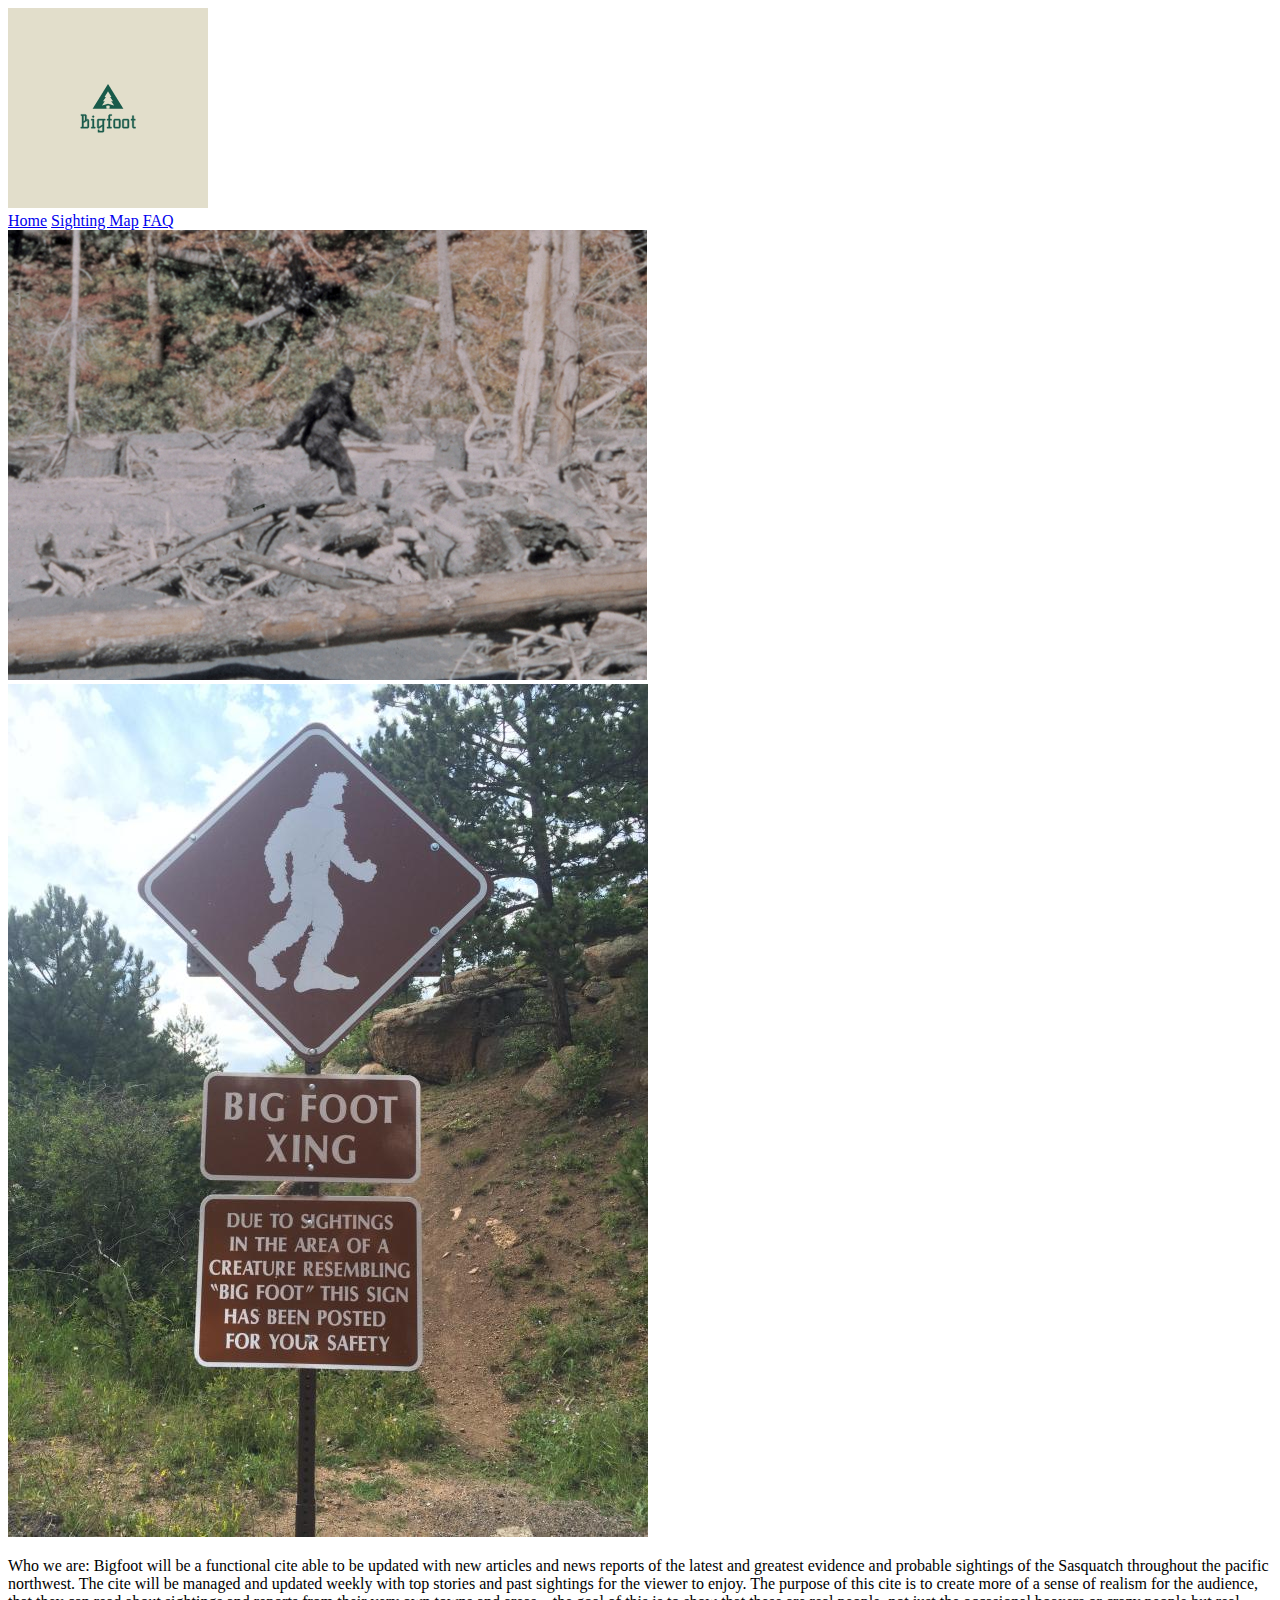
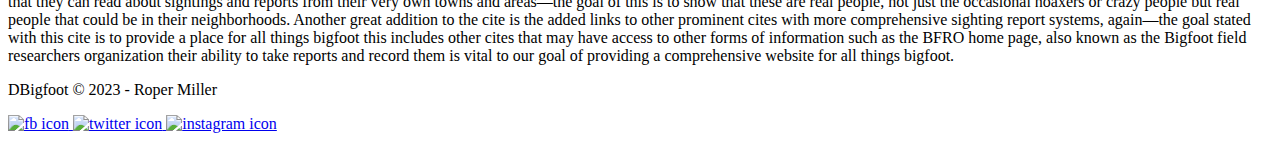
==== personalsiteplan/index.html @ c7a87f4d "Personal website html" ====
<!DOCTYPE html>
<html lang="en">
<head>
    <meta charset="UTF-8">
    <meta http-equiv="X-UA-Compatible" content="IE=edge">
    <meta name="viewport" content="width=device-width, initial-scale=1.0">
    <link rel = "stylesheet" href = "#">
    <title>Bigfoot</title>
</head>
<body>
    <header>
        <a id="logolink" href="#">
            <img class="logo" src="images/bigfootlogo.png" alt="Bigfoot Logo">
        </a>
        <nav>
            <a href="index.html">Home</a>
            <a href="personalsub1.html">Sighting Map</a>
            <a href="personalsub2.html">FAQ</a>
        </nav>
    </header>
    <main>
        <img src="images/Optimized-bluffcreek.jpg" alt="title">
        <img src="images/Optimized-bigxingtrue.jpg" alt="title">
        <p>
            Who we are: Bigfoot will be a functional cite able to be updated with new articles and news reports of the latest and greatest evidence and probable sightings of the Sasquatch throughout the pacific northwest. The cite will be managed and updated weekly with top stories and past sightings for the viewer to enjoy. The purpose of this cite is to create more of a sense of realism for the audience, that they can read about sightings and reports from their very own towns and areas—the goal of this is to show that these are real people, not just the occasional hoaxers or crazy people but real people that could be in their neighborhoods. Another great addition to the cite is the added links to other prominent cites with more comprehensive sighting report systems, again—the goal stated with this cite is to provide a place for all things bigfoot this includes other cites that may have access to other forms of information such as the BFRO home page, also known as the Bigfoot field researchers organization their ability to take reports and record them is vital to our goal of providing a comprehensive website for all things bigfoot.
        </p>
    </main>
    <footer>
        <p> DBigfoot &copy; 2023 - Roper Miller</p>
        <div class="Social">
            <a href="https://facebook.com" target="_blank">
                <img src="images/facebook.png" alt="fb icon">
            </a>
            <a href="https://twitter.com" target="_blank">
                <img src="images/twitter.png" alt="twitter icon">
            </a>
            <a href="https://instagram.com" target="_blank">
                <img src="images/instagram.png" alt="instagram icon">
            </a>
        </div>
    </footer>
</body>
</html>
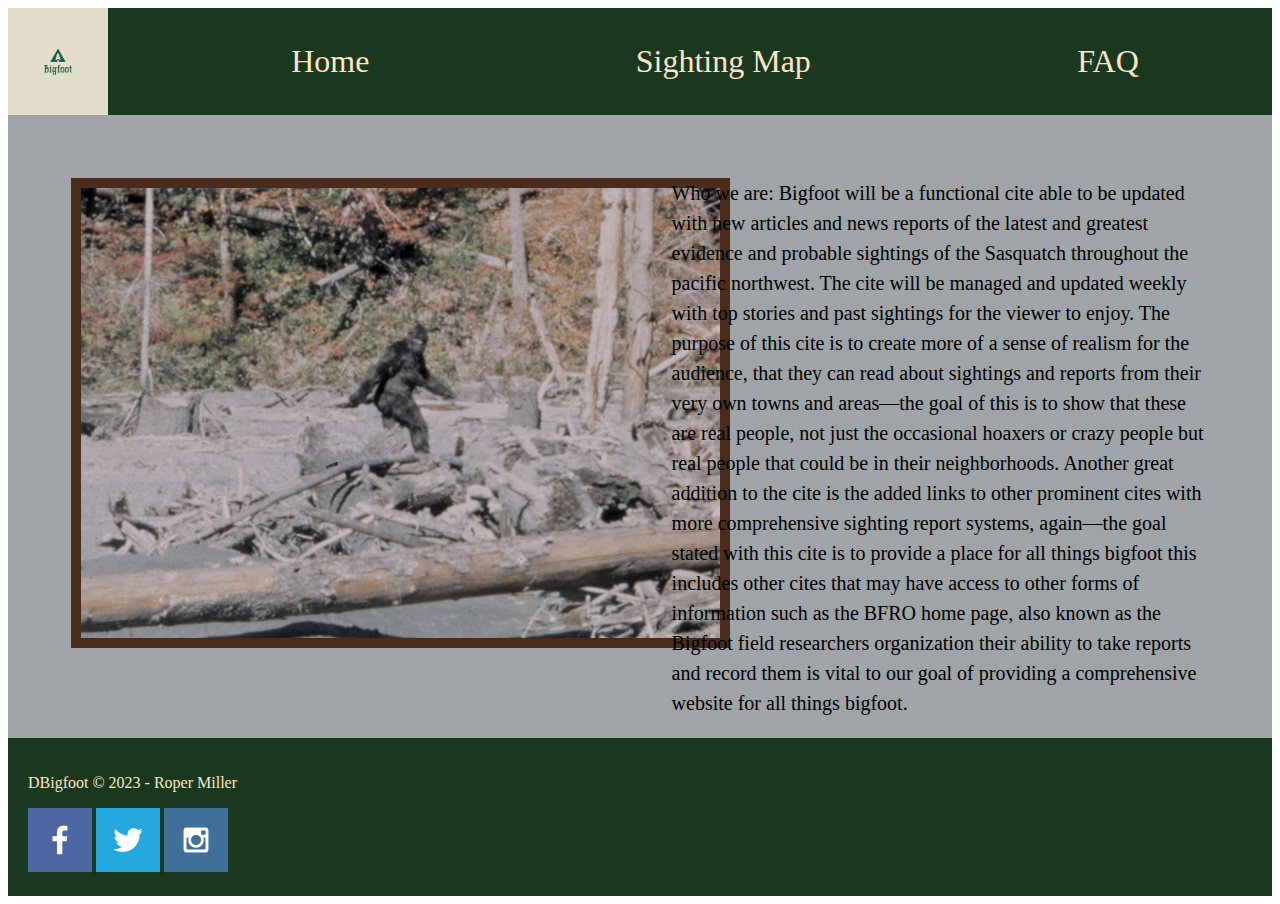
==== commit 1df552d4: "Home page css" ====
--- a/personalsiteplan/index.html
+++ b/personalsiteplan/index.html
@@ -4,7 +4,7 @@
     <meta charset="UTF-8">
     <meta http-equiv="X-UA-Compatible" content="IE=edge">
     <meta name="viewport" content="width=device-width, initial-scale=1.0">
-    <link rel = "stylesheet" href = "#">
+    <link rel = "stylesheet" href = "homepage.css">
     <title>Bigfoot</title>
 </head>
 <body>
@@ -18,15 +18,15 @@
             <a href="personalsub2.html">FAQ</a>
         </nav>
     </header>
-    <main>
-        <img src="images/Optimized-bluffcreek.jpg" alt="title">
-        <img src="images/Optimized-bigxingtrue.jpg" alt="title">
-        <p>
+    <main class="gridhome">
+        
+        <img id="bluffcreek" src="images/Optimized-bluffcreek.jpg" alt="title">
+        <p class="paragraph1">
             Who we are: Bigfoot will be a functional cite able to be updated with new articles and news reports of the latest and greatest evidence and probable sightings of the Sasquatch throughout the pacific northwest. The cite will be managed and updated weekly with top stories and past sightings for the viewer to enjoy. The purpose of this cite is to create more of a sense of realism for the audience, that they can read about sightings and reports from their very own towns and areas—the goal of this is to show that these are real people, not just the occasional hoaxers or crazy people but real people that could be in their neighborhoods. Another great addition to the cite is the added links to other prominent cites with more comprehensive sighting report systems, again—the goal stated with this cite is to provide a place for all things bigfoot this includes other cites that may have access to other forms of information such as the BFRO home page, also known as the Bigfoot field researchers organization their ability to take reports and record them is vital to our goal of providing a comprehensive website for all things bigfoot.
         </p>
     </main>
-    <footer>
-        <p> DBigfoot &copy; 2023 - Roper Miller</p>
+    <footer class="footer">
+        <p class="tags"> DBigfoot &copy; 2023 - Roper Miller</p>
         <div class="Social">
             <a href="https://facebook.com" target="_blank">
                 <img src="images/facebook.png" alt="fb icon">
--- a/personalsiteplan/homepage.css
+++ b/personalsiteplan/homepage.css
@@ -0,0 +1,61 @@
+
+header{
+    background-color:#19381F;
+    display: grid;
+    grid-template-columns: 150px auto;
+}
+
+nav a{
+    text-align: center;
+    color:bisque;
+    text-decoration:none;
+    padding: 35px;
+}
+
+.logo{
+    width: 100px;
+    height: 100%;
+}
+
+nav{
+    display: flex;
+    justify-content: space-around;
+    font-size: 200%;
+}
+
+#bluffcreek{
+    display: left;
+    border: 10px solid #492c1d;
+    margin-top: 10%;
+    margin-left: 10%;
+    margin-right:5%;
+}
+
+.gridhome{
+    display:grid;
+    grid-template-columns: 50% 50%;
+    background-color: #9fa4a9;
+}
+
+.paragraph1{
+    align-self: center;
+    font-size: 20px;
+    margin-top: 10%;
+    margin-right: 10%;
+    margin-left:5%;
+    line-height: 1.5em;
+}
+
+.footer{
+    padding:20px;
+    background-color: #19381F ;
+}
+
+.tags{
+    color: bisque;
+}
+
+nav a:hover{
+    background-color: bisque;
+    color:#19381F;
+}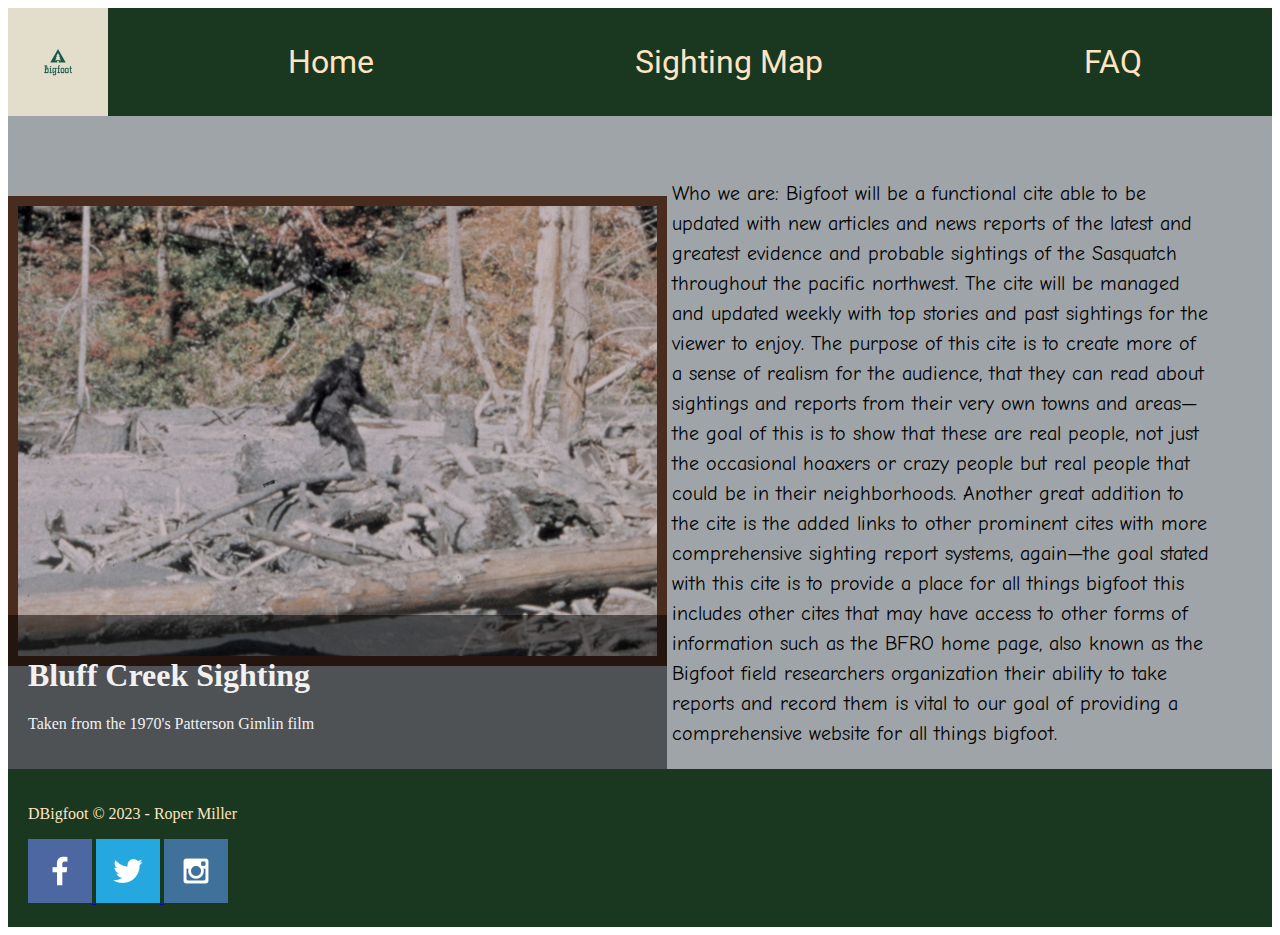
==== commit 8f575477: "component addition to homepage" ====
--- a/personalsiteplan/index.html
+++ b/personalsiteplan/index.html
@@ -19,8 +19,13 @@
         </nav>
     </header>
     <main class="gridhome">
-        
+        <div class="container">
         <img id="bluffcreek" src="images/Optimized-bluffcreek.jpg" alt="title">
+        <div class="content">
+            <h1>Bluff Creek Sighting</h1>
+    <p>Taken from the 1970's Patterson Gimlin film</p>
+  </div>
+</div>
         <p class="paragraph1">
             Who we are: Bigfoot will be a functional cite able to be updated with new articles and news reports of the latest and greatest evidence and probable sightings of the Sasquatch throughout the pacific northwest. The cite will be managed and updated weekly with top stories and past sightings for the viewer to enjoy. The purpose of this cite is to create more of a sense of realism for the audience, that they can read about sightings and reports from their very own towns and areas—the goal of this is to show that these are real people, not just the occasional hoaxers or crazy people but real people that could be in their neighborhoods. Another great addition to the cite is the added links to other prominent cites with more comprehensive sighting report systems, again—the goal stated with this cite is to provide a place for all things bigfoot this includes other cites that may have access to other forms of information such as the BFRO home page, also known as the Bigfoot field researchers organization their ability to take reports and record them is vital to our goal of providing a comprehensive website for all things bigfoot.
         </p>
--- a/personalsiteplan/homepage.css
+++ b/personalsiteplan/homepage.css
@@ -1,8 +1,11 @@
+@import url('https://fonts.googleapis.com/css2?family=Comic+Neue&family=Roboto&display=swap');
+
 
 header{
     background-color:#19381F;
     display: grid;
     grid-template-columns: 150px auto;
+    font-family: 'Roboto', sans-serif;
 }
 
 nav a{
@@ -24,11 +27,9 @@
 }
 
 #bluffcreek{
-    display: left;
+    display: center;
     border: 10px solid #492c1d;
-    margin-top: 10%;
-    margin-left: 10%;
-    margin-right:5%;
+    margin-top: 80px;
 }
 
 .gridhome{
@@ -44,6 +45,7 @@
     margin-right: 10%;
     margin-left:5%;
     line-height: 1.5em;
+    font-family: 'Comic Neue', cursive;
 }
 
 .footer{
@@ -58,4 +60,21 @@
 nav a:hover{
     background-color: bisque;
     color:#19381F;
-}+}
+
+.container {
+    position: relative;
+    max-width: 800px; 
+    margin: 0 auto; 
+  }
+  
+  .container .content {
+    position: absolute; 
+    bottom: 0; 
+    background: rgb(0, 0, 0); 
+    background: rgba(0, 0, 0, 0.5); 
+    color: #f1f1f1; 
+    width: 94%; 
+     padding: 20px; 
+
+  }
